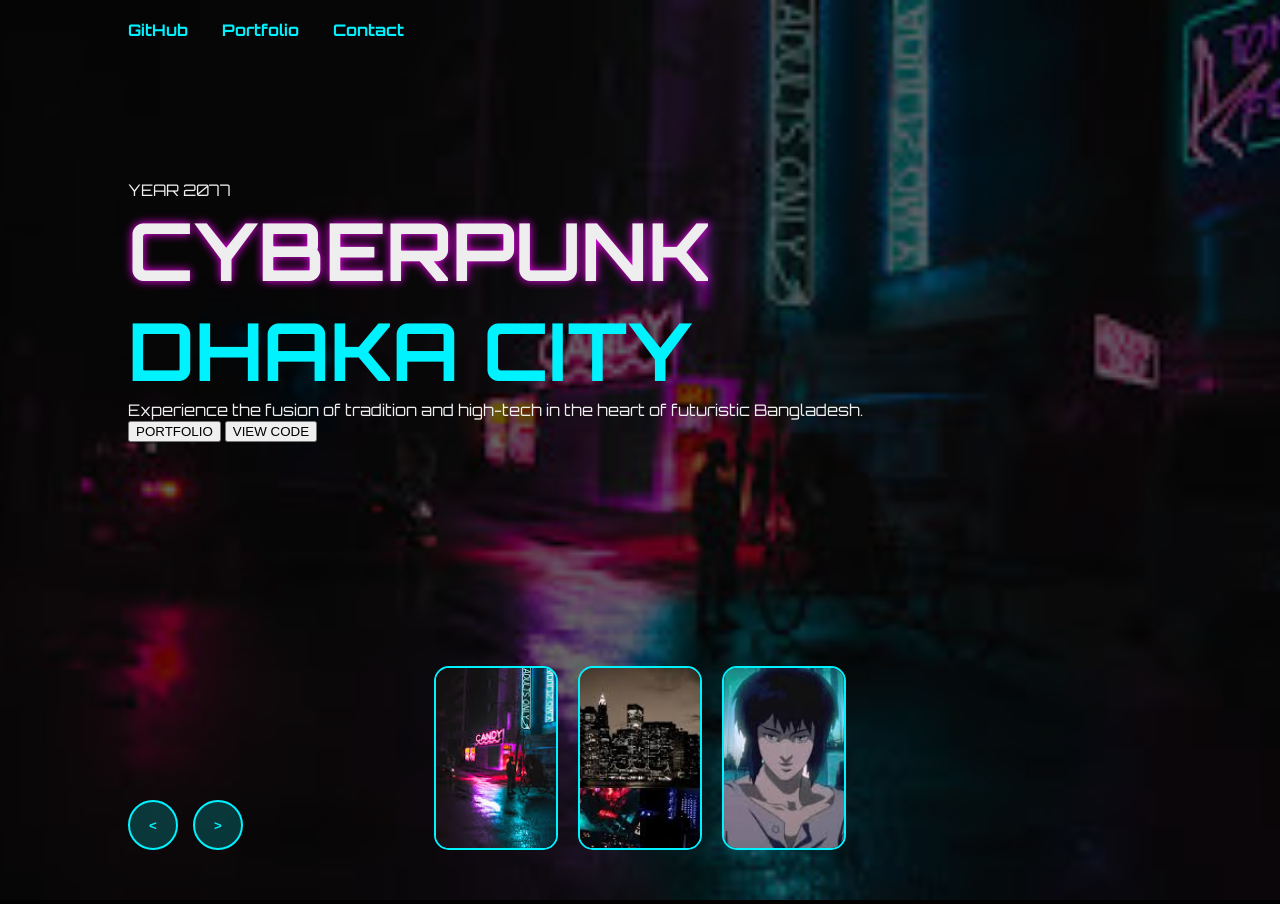
==== index.htm @ 6991711d "Rename index.html to index.htm" ====
<!DOCTYPE html>
<html lang="en">
<head>
    <meta charset="UTF-8">
    <meta name="viewport" content="width=device-width, initial-scale=1.0">
    <title>Sami | Cyberpunk Portfolio</title>
    <link rel="stylesheet" href="style.css">
</head>
<body>

    <header>
        <nav>
            <a href="https://github.com/sami21-lgtm" target="_blank">GitHub</a>
            <a href="#">Portfolio</a>
            <a href="#">Contact</a>
        </nav>
    </header>

    <div class="carousel">
        <div class="list">
            <!-- Slide 1 -->
            <div class="item">
                <img src="download (1).jpg">
                <div class="content">
                    <div class="author">YEAR 2077</div>
                    <div class="title">CYBERPUNK</div>
                    <div class="topic">DHAKA CITY</div>
                    <div class="des">Experience the fusion of tradition and high-tech in the heart of futuristic Bangladesh.</div>
                    <div class="buttons">
                        <button onclick="window.open('https://github.com/sami21-lgtm', '_blank')">PORTFOLIO</button>
                        <button onclick="window.open('https://github.com/sami21-lgtm/Cyberpunk-Future-City', '_blank')">VIEW CODE</button>
                    </div>
                </div>
            </div>
            <!-- Slide 2 -->
            <div class="item">
                <img src="download (2).jpg">
                <div class="content">
                    <div class="author">NEON LIGHTS</div>
                    <div class="title">TECHNO</div>
                    <div class="topic">METROPOLIS</div>
                    <div class="des">A world where neon never sleeps and technology flows through every street corner.</div>
                    <div class="buttons">
                        <button onclick="window.open('https://github.com/sami21-lgtm', '_blank')">PORTFOLIO</button>
                        <button onclick="window.open('https://github.com/sami21-lgtm/Cyberpunk-Future-City', '_blank')">VIEW CODE</button>
                    </div>
                </div>
            </div>
            <!-- Slide 3 -->
            <div class="item">
                <img src="download (3).jpg">
                <div class="content">
                    <div class="author">FUTURE CORE</div>
                    <div class="title">NEO</div>
                    <div class="topic">SYLHET</div>
                    <div class="des">The green hills meet the neon glow of the next century.</div>
                    <div class="buttons">
                        <button onclick="window.open('https://github.com/sami21-lgtm', '_blank')">PORTFOLIO</button>
                        <button onclick="window.open('https://github.com/sami21-lgtm/Cyberpunk-Future-City', '_blank')">VIEW CODE</button>
                    </div>
                </div>
            </div>
        </div>

        <!-- Thumbnails -->
        <div class="thumbnail">
            <div class="item"><img src="download (1).jpg"></div>
            <div class="item"><img src="download (2).jpg"></div>
            <div class="item"><img src="download (3).jpg"></div>
        </div>

        <!-- Arrows -->
        <div class="arrows">
            <button id="prev" type="button"><</button>
            <button id="next" type="button">></button>
        </div>
    </div>

    <script src="app.js"></script>
</body>
</html>
---- style.css ----
@import url('https://fonts.googleapis.com/css2?family=Orbitron:wght@400;700&display=swap');

body {
    margin: 0;
    background-color: #000;
    color: #eee;
    font-family: 'Orbitron', sans-serif;
    overflow: hidden;
}

header {
    width: 80%; margin: auto; height: 60px;
    display: flex; align-items: center;
    position: relative; z-index: 100;
}

header nav a { color: #00f2ff; margin-right: 30px; text-decoration: none; font-weight: bold; }

.carousel { height: 100vh; width: 100vw; margin-top: -60px; position: relative; }

.carousel .list .item {
    width: 100%; height: 100%; position: absolute;
    inset: 0; opacity: 0; transition: 0.5s; z-index: 1;
}

.carousel .list .item:nth-child(1) { opacity: 1; z-index: 5; }

.carousel .list .item img { width: 100%; height: 100%; object-fit: cover; filter: brightness(0.4); }

.carousel .list .item .content {
    position: absolute; top: 20%; left: 50%; transform: translateX(-50%);
    width: 1140px; max-width: 80%; z-index: 10;
}

.carousel .list .item .title { font-size: 5em; font-weight: bold; text-shadow: 0 0 10px #ff00ff; }
.carousel .list .item .topic { font-size: 5em; font-weight: bold; color: #00f2ff; }

/* Staggered Animations */
.carousel .list .item:nth-child(1) .content .title,
.carousel .list .item:nth-child(1) .content .topic,
.carousel .list .item:nth-child(1) .content .des,
.carousel .list .item:nth-child(1) .content .buttons {
    transform: translateY(50px); filter: blur(20px); opacity: 0;
    animation: showContent 0.5s 1s linear 1 forwards;
}
@keyframes showContent { to { transform: translateY(0); filter: blur(0); opacity: 1; } }
.carousel .list .item:nth-child(1) .content .title { animation-delay: 1.2s; }
.carousel .list .item:nth-child(1) .content .topic { animation-delay: 1.4s; }
.carousel .list .item:nth-child(1) .content .des { animation-delay: 1.6s; }
.carousel .list .item:nth-child(1) .content .buttons { animation-delay: 1.8s; }

.thumbnail {
    position: absolute; bottom: 50px; left: 50%; transform: translateX(-50%);
    display: flex; gap: 20px; z-index: 100;
}
.thumbnail .item { width: 120px; height: 180px; border: 2px solid #00f2ff; border-radius: 15px; overflow: hidden; }
.thumbnail .item img { width: 100%; height: 100%; object-fit: cover; }

.arrows { position: absolute; bottom: 50px; left: 10%; z-index: 200; display: flex; gap: 15px; }
.arrows button {
    width: 50px; height: 50px; border-radius: 50%; background: rgba(0, 242, 255, 0.2);
    border: 2px solid #00f2ff; color: #00f2ff; font-weight: bold; cursor: pointer; transition: 0.3s;
}
.arrows button:hover { background: #00f2ff; color: #000; box-shadow: 0 0 15px #00f2ff; }
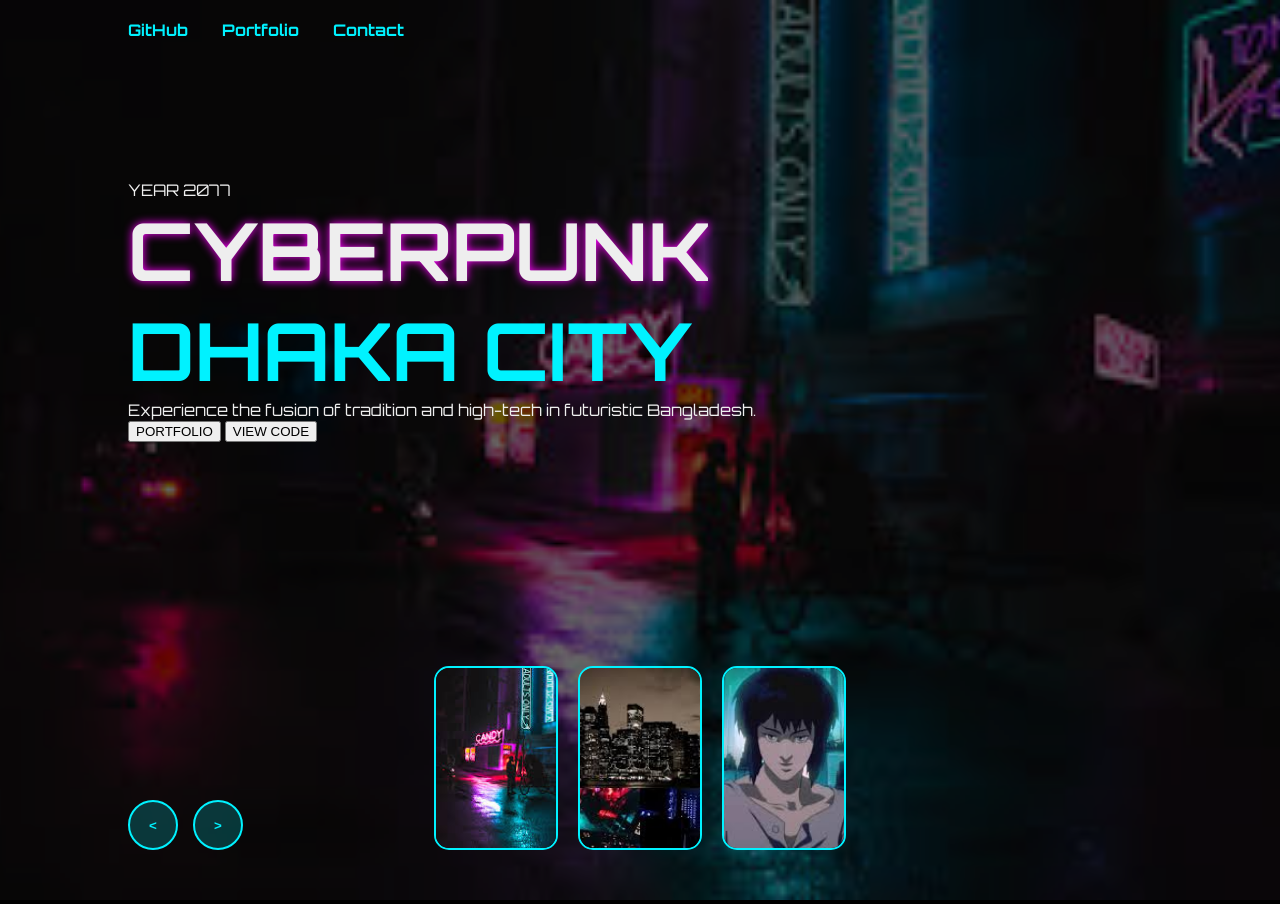
==== commit ec585324: "Update index.htm" ====
--- a/index.htm
+++ b/index.htm
@@ -3,7 +3,7 @@
 <head>
     <meta charset="UTF-8">
     <meta name="viewport" content="width=device-width, initial-scale=1.0">
-    <title>Sami | Cyberpunk Portfolio</title>
+    <title>Sami | Cyberpunk 3D Slider</title>
     <link rel="stylesheet" href="style.css">
 </head>
 <body>
@@ -25,7 +25,7 @@
                     <div class="author">YEAR 2077</div>
                     <div class="title">CYBERPUNK</div>
                     <div class="topic">DHAKA CITY</div>
-                    <div class="des">Experience the fusion of tradition and high-tech in the heart of futuristic Bangladesh.</div>
+                    <div class="des">Experience the fusion of tradition and high-tech in futuristic Bangladesh.</div>
                     <div class="buttons">
                         <button onclick="window.open('https://github.com/sami21-lgtm', '_blank')">PORTFOLIO</button>
                         <button onclick="window.open('https://github.com/sami21-lgtm/Cyberpunk-Future-City', '_blank')">VIEW CODE</button>
@@ -39,7 +39,7 @@
                     <div class="author">NEON LIGHTS</div>
                     <div class="title">TECHNO</div>
                     <div class="topic">METROPOLIS</div>
-                    <div class="des">A world where neon never sleeps and technology flows through every street corner.</div>
+                    <div class="des">A world where neon never sleeps and technology flows everywhere.</div>
                     <div class="buttons">
                         <button onclick="window.open('https://github.com/sami21-lgtm', '_blank')">PORTFOLIO</button>
                         <button onclick="window.open('https://github.com/sami21-lgtm/Cyberpunk-Future-City', '_blank')">VIEW CODE</button>
@@ -62,14 +62,12 @@
             </div>
         </div>
 
-        <!-- Thumbnails -->
         <div class="thumbnail">
             <div class="item"><img src="download (1).jpg"></div>
             <div class="item"><img src="download (2).jpg"></div>
             <div class="item"><img src="download (3).jpg"></div>
         </div>
 
-        <!-- Arrows -->
         <div class="arrows">
             <button id="prev" type="button"><</button>
             <button id="next" type="button">></button>
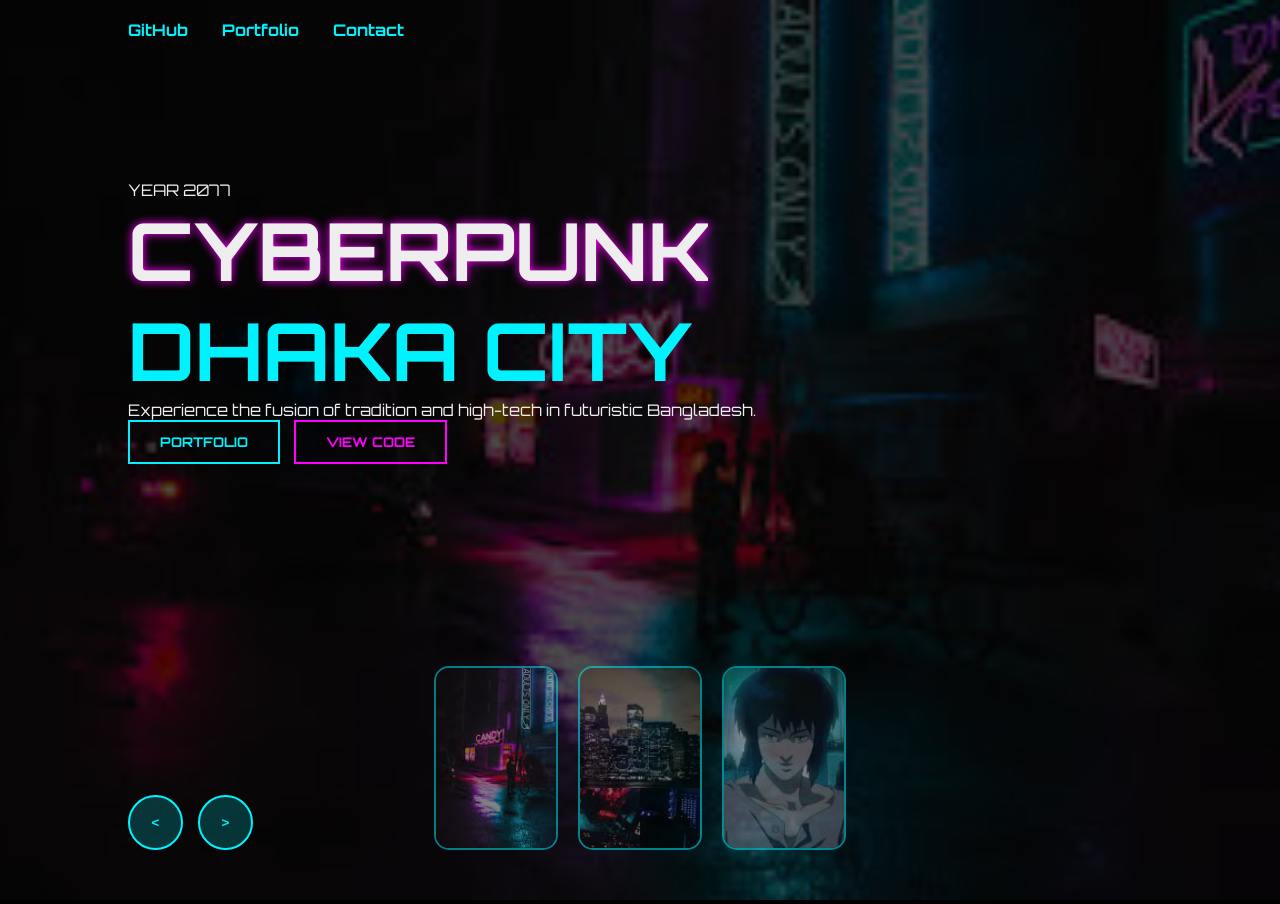
==== commit 02508685: "Update index.htm" ====
--- a/index.htm
+++ b/index.htm
@@ -72,6 +72,11 @@
             <button id="prev" type="button"><</button>
             <button id="next" type="button">></button>
         </div>
+
+        <!-- আপনার ক্রেডিট লাইন -->
+        <div class="credits">
+            Development by Md. Emtiaz Hossain Sami, Dept. of Software Engineering
+        </div>
     </div>
 
     <script src="app.js"></script>
--- a/style.css
+++ b/style.css
@@ -1,64 +1,53 @@
 @import url('https://fonts.googleapis.com/css2?family=Orbitron:wght@400;700&display=swap');
 
-body {
-    margin: 0;
-    background-color: #000;
-    color: #eee;
-    font-family: 'Orbitron', sans-serif;
-    overflow: hidden;
-}
+body { margin: 0; background: #000; color: #eee; font-family: 'Orbitron', sans-serif; overflow: hidden; }
 
-header {
-    width: 80%; margin: auto; height: 60px;
-    display: flex; align-items: center;
-    position: relative; z-index: 100;
-}
-
+header { width: 80%; margin: auto; height: 60px; display: flex; align-items: center; position: relative; z-index: 100; }
 header nav a { color: #00f2ff; margin-right: 30px; text-decoration: none; font-weight: bold; }
 
-.carousel { height: 100vh; width: 100vw; margin-top: -60px; position: relative; }
+.carousel { height: 100vh; width: 100vw; margin-top: -60px; position: relative; perspective: 1500px; }
 
-.carousel .list .item {
-    width: 100%; height: 100%; position: absolute;
-    inset: 0; opacity: 0; transition: 0.5s; z-index: 1;
-}
+.carousel .list .item { width: 100%; height: 100%; position: absolute; inset: 0; opacity: 0; transition: 0.5s; z-index: 1; }
+.carousel .list .item:nth-child(1) { opacity: 1; z-index: 10; }
+.carousel .list .item img { width: 100%; height: 100%; object-fit: cover; filter: brightness(0.3); }
 
-.carousel .list .item:nth-child(1) { opacity: 1; z-index: 5; }
-
-.carousel .list .item img { width: 100%; height: 100%; object-fit: cover; filter: brightness(0.4); }
-
-.carousel .list .item .content {
-    position: absolute; top: 20%; left: 50%; transform: translateX(-50%);
-    width: 1140px; max-width: 80%; z-index: 10;
-}
-
-.carousel .list .item .title { font-size: 5em; font-weight: bold; text-shadow: 0 0 10px #ff00ff; }
-.carousel .list .item .topic { font-size: 5em; font-weight: bold; color: #00f2ff; }
-
-/* Staggered Animations */
+/* --- PowerPoint style 3D rotation --- */
 .carousel .list .item:nth-child(1) .content .title,
 .carousel .list .item:nth-child(1) .content .topic,
 .carousel .list .item:nth-child(1) .content .des,
 .carousel .list .item:nth-child(1) .content .buttons {
-    transform: translateY(50px); filter: blur(20px); opacity: 0;
-    animation: showContent 0.5s 1s linear 1 forwards;
+    opacity: 0;
+    transform: rotateY(-90deg) translateZ(150px);
+    animation: rotateIn 0.8s cubic-bezier(0.25, 0.46, 0.45, 0.94) forwards;
 }
-@keyframes showContent { to { transform: translateY(0); filter: blur(0); opacity: 1; } }
-.carousel .list .item:nth-child(1) .content .title { animation-delay: 1.2s; }
-.carousel .list .item:nth-child(1) .content .topic { animation-delay: 1.4s; }
-.carousel .list .item:nth-child(1) .content .des { animation-delay: 1.6s; }
-.carousel .list .item:nth-child(1) .content .buttons { animation-delay: 1.8s; }
 
-.thumbnail {
-    position: absolute; bottom: 50px; left: 50%; transform: translateX(-50%);
-    display: flex; gap: 20px; z-index: 100;
+@keyframes rotateIn { to { opacity: 1; transform: rotateY(0) translateZ(0); } }
+
+.carousel .list .item:nth-child(1) .content .title { animation-delay: 0.4s; }
+.carousel .list .item:nth-child(1) .content .topic { animation-delay: 0.6s; }
+.carousel .list .item:nth-child(1) .content .des { animation-delay: 0.8s; }
+.carousel .list .item:nth-child(1) .content .buttons { animation-delay: 1.0s; }
+
+.content { position: absolute; top: 20%; left: 50%; transform: translateX(-50%); width: 80%; z-index: 20; }
+.title { font-size: 5em; font-weight: bold; text-shadow: 0 0 10px #ff00ff; }
+.topic { font-size: 5em; font-weight: bold; color: #00f2ff; }
+
+/* Stylish Neon Buttons */
+.buttons button {
+    padding: 12px 30px; background: transparent; border: 2px solid #00f2ff;
+    color: #00f2ff; cursor: pointer; font-family: 'Orbitron'; font-weight: bold; transition: 0.4s; margin-right: 10px;
 }
-.thumbnail .item { width: 120px; height: 180px; border: 2px solid #00f2ff; border-radius: 15px; overflow: hidden; }
+.buttons button:hover { background: #00f2ff; color: #000; box-shadow: 0 0 20px #00f2ff; }
+.buttons button:nth-child(2) { border-color: #ff00ff; color: #ff00ff; }
+.buttons button:nth-child(2):hover { background: #ff00ff; color: #fff; box-shadow: 0 0 20px #ff00ff; }
+
+.thumbnail { position: absolute; bottom: 50px; left: 50%; transform: translateX(-50%); display: flex; gap: 20px; z-index: 100; }
+.thumbnail .item { width: 120px; height: 180px; border: 2px solid #00f2ff; border-radius: 15px; overflow: hidden; opacity: 0.5; }
 .thumbnail .item img { width: 100%; height: 100%; object-fit: cover; }
 
 .arrows { position: absolute; bottom: 50px; left: 10%; z-index: 200; display: flex; gap: 15px; }
 .arrows button {
-    width: 50px; height: 50px; border-radius: 50%; background: rgba(0, 242, 255, 0.2);
-    border: 2px solid #00f2ff; color: #00f2ff; font-weight: bold; cursor: pointer; transition: 0.3s;
+    width: 55px; height: 55px; border-radius: 50%; background: rgba(0, 242, 255, 0.2);
+    border: 2px solid #00f2ff; color: #00f2ff; cursor: pointer; font-weight: bold; transition: 0.3s;
 }
-.arrows button:hover { background: #00f2ff; color: #000; box-shadow: 0 0 15px #00f2ff; }
+.arrows button:hover { background: #00f2ff; color: #000; }
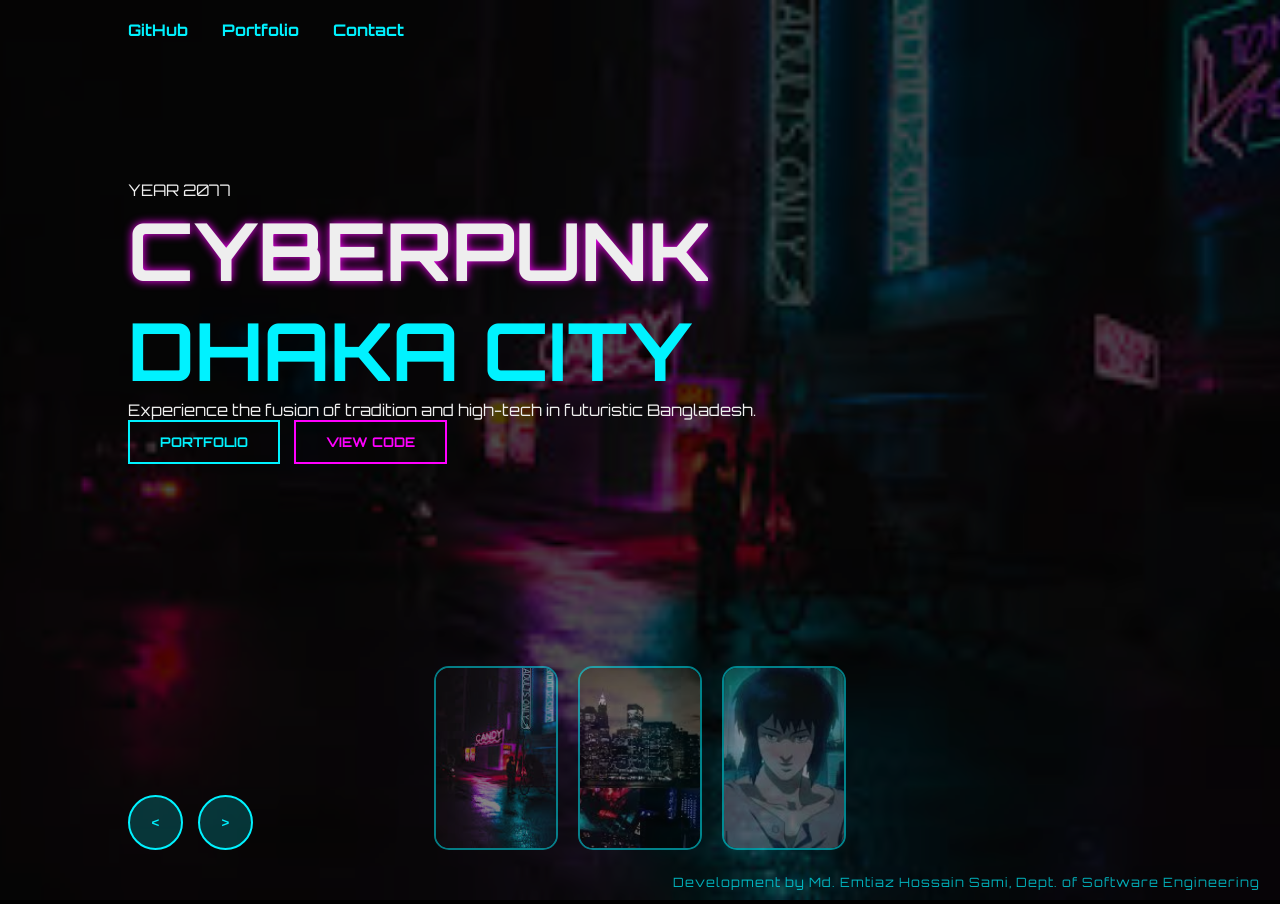
==== commit 9b087a34: "Update index.htm" ====
--- a/index.htm
+++ b/index.htm
@@ -34,7 +34,7 @@
             </div>
             <!-- Slide 2 -->
             <div class="item">
-                <img src="download (2).jpg">
+                <img src="">
                 <div class="content">
                     <div class="author">NEON LIGHTS</div>
                     <div class="title">TECHNO</div>
--- a/style.css
+++ b/style.css
@@ -2,16 +2,22 @@
 
 body { margin: 0; background: #000; color: #eee; font-family: 'Orbitron', sans-serif; overflow: hidden; }
 
-header { width: 80%; margin: auto; height: 60px; display: flex; align-items: center; position: relative; z-index: 100; }
+header {
+    width: 80%; margin: auto; height: 60px;
+    display: flex; align-items: center;
+    position: relative; z-index: 100;
+}
 header nav a { color: #00f2ff; margin-right: 30px; text-decoration: none; font-weight: bold; }
 
 .carousel { height: 100vh; width: 100vw; margin-top: -60px; position: relative; perspective: 1500px; }
 
-.carousel .list .item { width: 100%; height: 100%; position: absolute; inset: 0; opacity: 0; transition: 0.5s; z-index: 1; }
+.carousel .list .item {
+    width: 100%; height: 100%; position: absolute; inset: 0; opacity: 0; transition: 0.5s; z-index: 1;
+}
 .carousel .list .item:nth-child(1) { opacity: 1; z-index: 10; }
 .carousel .list .item img { width: 100%; height: 100%; object-fit: cover; filter: brightness(0.3); }
 
-/* --- PowerPoint style 3D rotation --- */
+/* --- 3D Rotation Animation --- */
 .carousel .list .item:nth-child(1) .content .title,
 .carousel .list .item:nth-child(1) .content .topic,
 .carousel .list .item:nth-child(1) .content .des,
@@ -21,7 +27,9 @@
     animation: rotateIn 0.8s cubic-bezier(0.25, 0.46, 0.45, 0.94) forwards;
 }
 
-@keyframes rotateIn { to { opacity: 1; transform: rotateY(0) translateZ(0); } }
+@keyframes rotateIn {
+    to { opacity: 1; transform: rotateY(0) translateZ(0); }
+}
 
 .carousel .list .item:nth-child(1) .content .title { animation-delay: 0.4s; }
 .carousel .list .item:nth-child(1) .content .topic { animation-delay: 0.6s; }
@@ -32,10 +40,10 @@
 .title { font-size: 5em; font-weight: bold; text-shadow: 0 0 10px #ff00ff; }
 .topic { font-size: 5em; font-weight: bold; color: #00f2ff; }
 
-/* Stylish Neon Buttons */
 .buttons button {
     padding: 12px 30px; background: transparent; border: 2px solid #00f2ff;
-    color: #00f2ff; cursor: pointer; font-family: 'Orbitron'; font-weight: bold; transition: 0.4s; margin-right: 10px;
+    color: #00f2ff; cursor: pointer; font-family: 'Orbitron'; font-weight: bold;
+    transition: 0.4s; margin-right: 10px;
 }
 .buttons button:hover { background: #00f2ff; color: #000; box-shadow: 0 0 20px #00f2ff; }
 .buttons button:nth-child(2) { border-color: #ff00ff; color: #ff00ff; }
@@ -48,6 +56,17 @@
 .arrows { position: absolute; bottom: 50px; left: 10%; z-index: 200; display: flex; gap: 15px; }
 .arrows button {
     width: 55px; height: 55px; border-radius: 50%; background: rgba(0, 242, 255, 0.2);
-    border: 2px solid #00f2ff; color: #00f2ff; cursor: pointer; font-weight: bold; transition: 0.3s;
+    border: 2px solid #00f2ff; color: #00f2ff; cursor: pointer; font-weight: bold;
 }
-.arrows button:hover { background: #00f2ff; color: #000; }
+
+
+.credits {
+    position: absolute;
+    bottom: 10px;
+    right: 20px;
+    color: #00f2ff;
+    font-size: 0.8em;
+    z-index: 300;
+    letter-spacing: 1px;
+    opacity: 0.7;
+}
